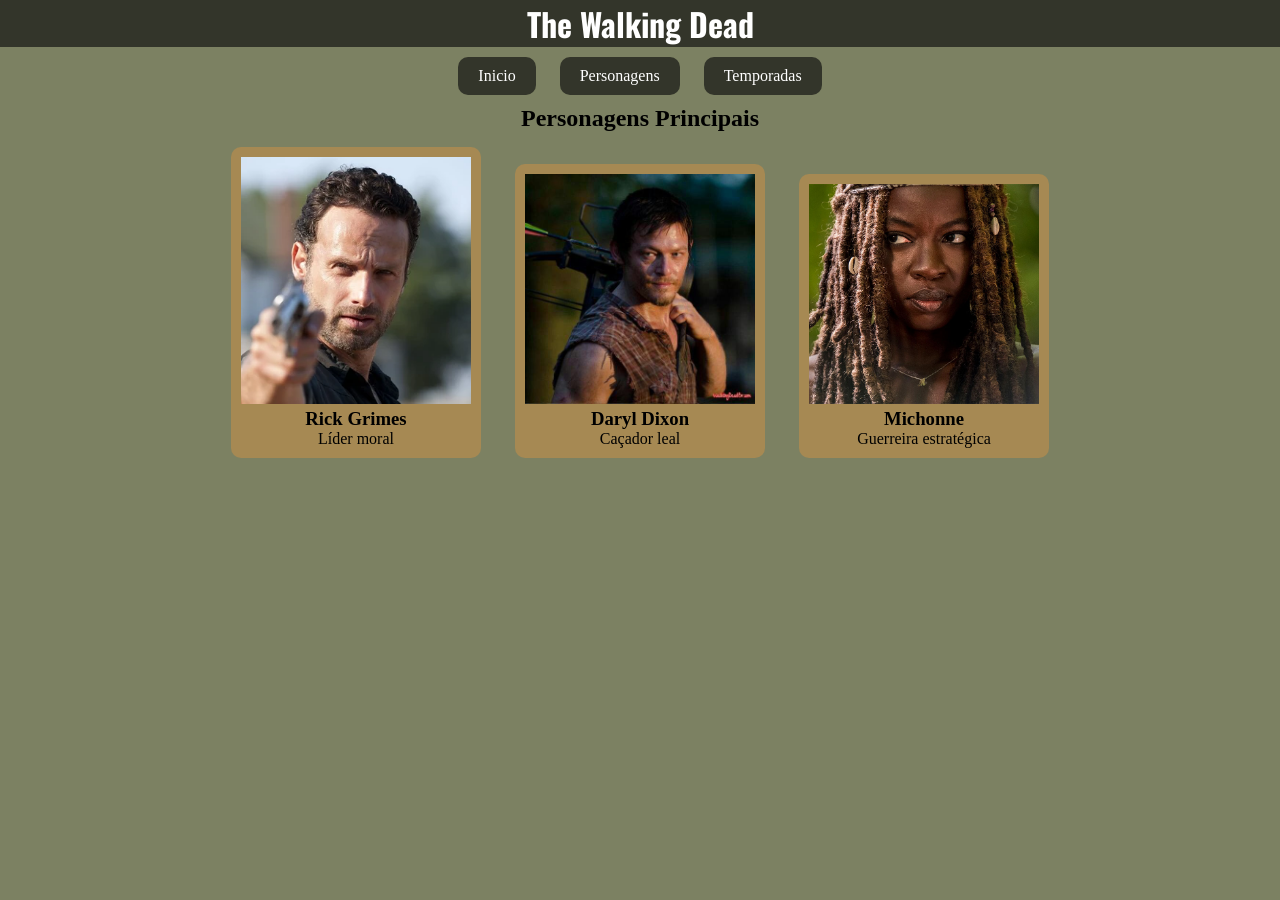
==== index.html @ 9e46dd20 "sitenovo" ====
<!DOCTYPE html>
<html lang="pt-br">
<head>
    <meta charset="UTF-8">
    <meta name="viewport" content="width=device-width, initial-scale=1.0">
    <link rel="stylesheet" href="./style.css">
    <title>Inicio</title>
</head>
<body>
    <header> <!--Cabeçalho do site-->
        <h1>The Walking Dead</h1>
    </header>
    <nav>
        <a href="./index.html">Inicio</a>
        <a href="./personagens.html">Personagens</a>
        <a href="./temporadas">Temporadas</a>
    </nav>
    <main>
        <!--contedo principal do site-->
        <section id="personagens">
            <h2>Personagens Principais</h2>

            <article class="card"> <!--card do Rick-->
                <img src="./imagens/Rick_Grimes.webp" alt="">
                <h3>Rick Grimes</h3>
                <p>Líder moral</p>
            </article>
            <article class="card"> <!--card do Daryl-->
                <img src="./imagens/Daryl Dixon.jpg" alt="">
                <h3>Daryl Dixon</h3>
                <p>Caçador leal</p>
            </article>
            <article class="card"> <!--card da Michonne-->
                <img src="./imagens/Michonne.jpg" alt="">
                <h3>Michonne</h3>
                <p>Guerreira estratégica</p>
            </article>



        </section>
    </main>
    
</body>
</html>
---- style.css ----
/* import da fonte do meu titulo */
@import url('https://fonts.googleapis.com/css2?family=Bitcount+Grid+Single+Ink:wght@100..900&family=Kablammo&family=Oswald&display=swap');

* {
    box-sizing: border-box;
    margin: 0%;
    padding: 0%;
}

/* mudar as caracteristicas de todo o meu conteudo do body */
body {
    text-align: center;
    background-color: rgb(124, 129,98);
}


header {
    background-color: rgb(51, 53, 42);
    font-family: "Oswald", sans-serif;
  font-optical-sizing: auto;
  font-weight: 400;
  font-style: normal;
  color: white;
}

nav a {
     color: white;
     text-decoration: none;
     /* tira o sublinhado do texto */
     display: inline-block;
     /* ativar o display */
     margin: 10px;
     /* aumentar o espaçamento */
     padding: 10px 20px;
     background-color: rgb(51, 53, 42);
     border-radius: 10px;
}

nav a:hover{
    background-color: rgb(73, 76, 59);
}

.card {
    display: inline-block;
    width: 250px;
    margin: 15px;
    padding: 10px;
    background-color: rgb(166, 137, 83);
    border-radius: 10px
    ;
}
.card img {
    width: 100%;
}
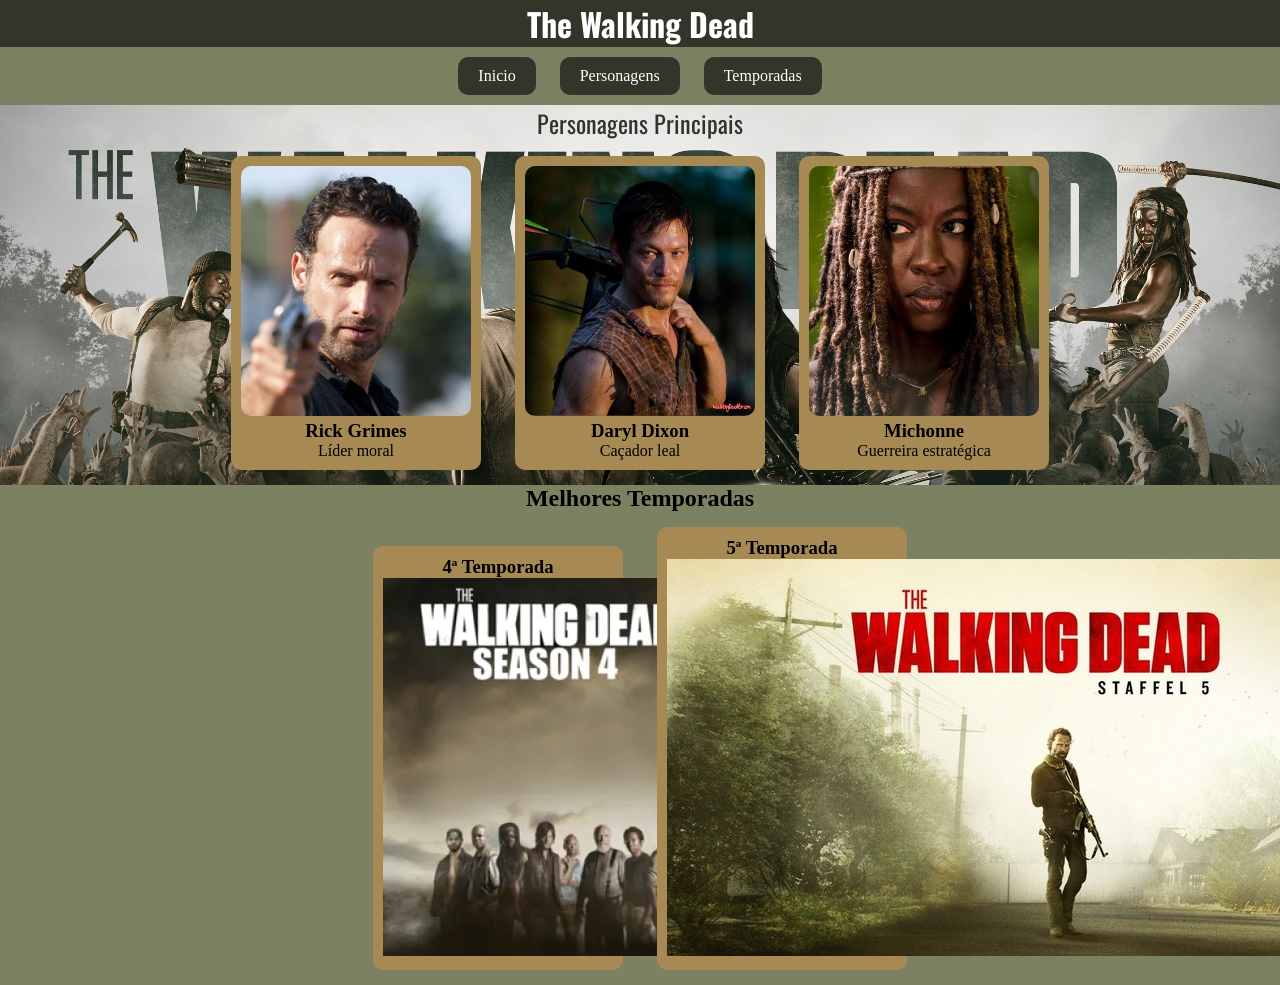
==== commit aab3e078: "thewalkingdead" ====
--- a/index.html
+++ b/index.html
@@ -39,6 +39,18 @@
 
 
         </section>
+        <!--seção de melhores ...temporadas...-->
+        <section id="temporadas">
+            <h2>Melhores Temporadas</h2>
+            <article class="temporada">
+                <h3>4ª Temporada</h3>
+                    <img src="./imagens/4ª temporada.webp" alt="4ª temporada">
+            </article>
+            <article class="temporada">
+                <h3>5ª Temporada</h3>
+                    <img src="./imagens/5ª temporada.jpg" alt="5ª temporada">
+            </article>
+        </section>
     </main>
     
 </body>
--- a/style.css
+++ b/style.css
@@ -1,5 +1,6 @@
 /* import da fonte do meu titulo */
 @import url('https://fonts.googleapis.com/css2?family=Bitcount+Grid+Single+Ink:wght@100..900&family=Kablammo&family=Oswald&display=swap');
+@import url('https://fonts.googleapis.com/css2?family=BJCree:wght@400;500;600;700&family=Cherry+Bomb+One&family=Kablammo&display=swap');
 
 * {
     box-sizing: border-box;
@@ -51,4 +52,41 @@
 }
 .card img {
     width: 100%;
+    height: 250px;
+    border-radius: 10px;    
+}
+
+#personagens h2{
+    font-family: "Oswald", sans-serif;
+    font-optical-sizing: auto;
+    font-weight: 400;
+    font-style: normal;
+    color: rgb(42, 53, 44);
+}
+
+#personagens{
+    background-image: url(./imagens/3banner.jpg);
+    /*background-size: mexe no tamanho do plano de fundo/imagem | cover = esticar a imagem | contain = mantem o tamanho original | background-repeat: tira a repetição ou coloca */
+    background-repeat: no-repeat;
+    background-size: cover;
+}
+
+#personagens p{
+    font-family: "BJCree", serif;
+    font-weight: 400;
+    font-style: normal;
+}
+
+.card:hover {
+    transform: translateY(-10px);
+    transition: 0.5s;
+}
+
+.temporada{
+    display: inline-block;
+    width: 250px;
+    margin: 15px;
+    padding: 10px;
+    background-color: rgb(166, 137, 83);
+    border-radius: 10px
 }
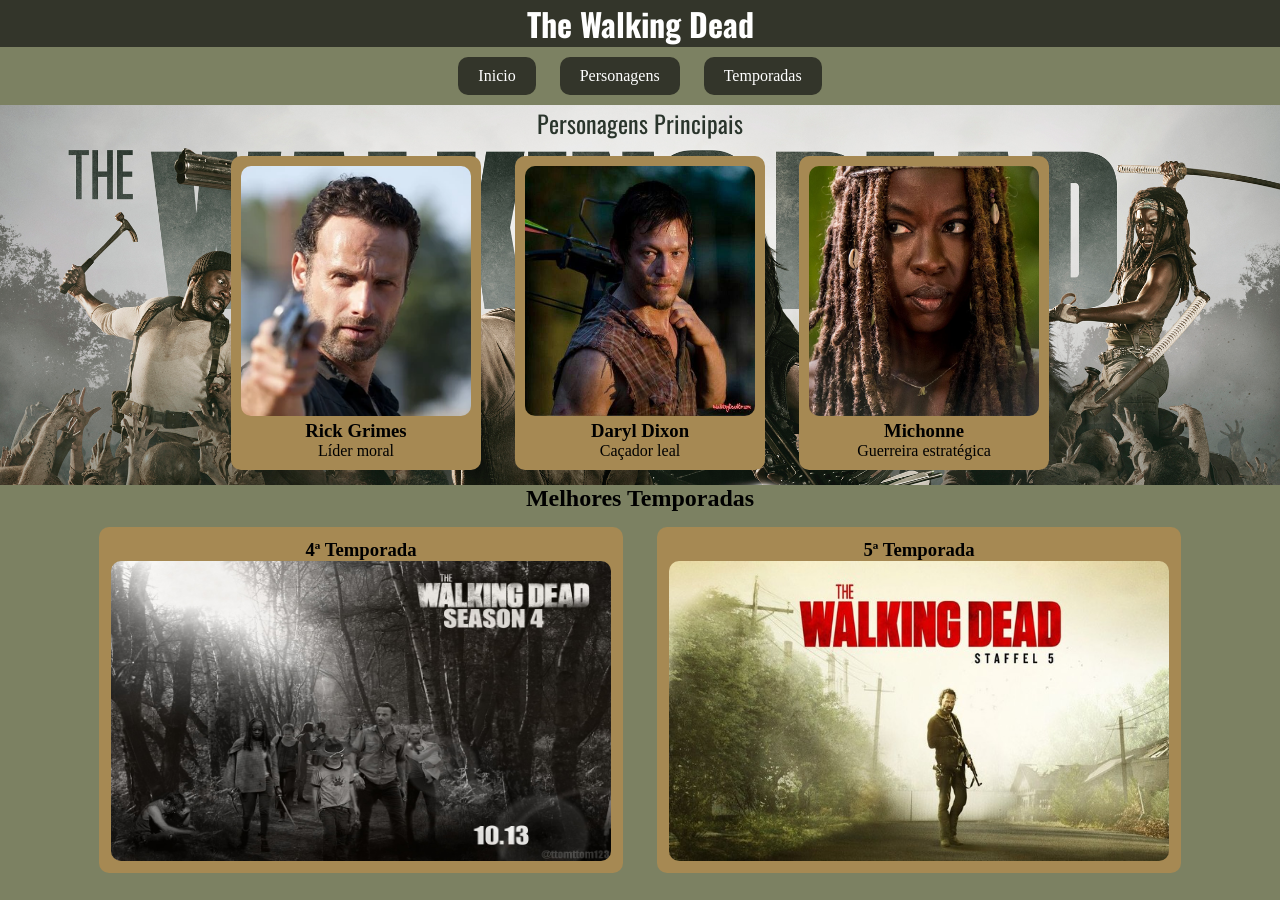
==== commit 77182351: "versão2" ====
--- a/index.html
+++ b/index.html
@@ -4,6 +4,7 @@
     <meta charset="UTF-8">
     <meta name="viewport" content="width=device-width, initial-scale=1.0">
     <link rel="stylesheet" href="./style.css">
+    <link rel="shortcut icon" href="./imagens/people.png">
     <title>Inicio</title>
 </head>
 <body>
@@ -13,7 +14,7 @@
     <nav>
         <a href="./index.html">Inicio</a>
         <a href="./personagens.html">Personagens</a>
-        <a href="./temporadas">Temporadas</a>
+        <a href="./temporadas.html">Temporadas</a>
     </nav>
     <main>
         <!--contedo principal do site-->
@@ -44,7 +45,7 @@
             <h2>Melhores Temporadas</h2>
             <article class="temporada">
                 <h3>4ª Temporada</h3>
-                    <img src="./imagens/4ª temporada.webp" alt="4ª temporada">
+                    <img src="./imagens/the-walking-dead-season-4.jpg" alt="4ª temporada">
             </article>
             <article class="temporada">
                 <h3>5ª Temporada</h3>
--- a/style.css
+++ b/style.css
@@ -81,12 +81,19 @@
     transform: translateY(-10px);
     transition: 0.5s;
 }
+#temporadas {
 
+}
 .temporada{
     display: inline-block;
-    width: 250px;
     margin: 15px;
-    padding: 10px;
+    padding: 12px;
     background-color: rgb(166, 137, 83);
-    border-radius: 10px
-}+    border-radius: 10px;
+}
+.temporada img {
+    display: flex;
+    width: 500px;
+    height: 300px;
+    border-radius: 10px;
+}
